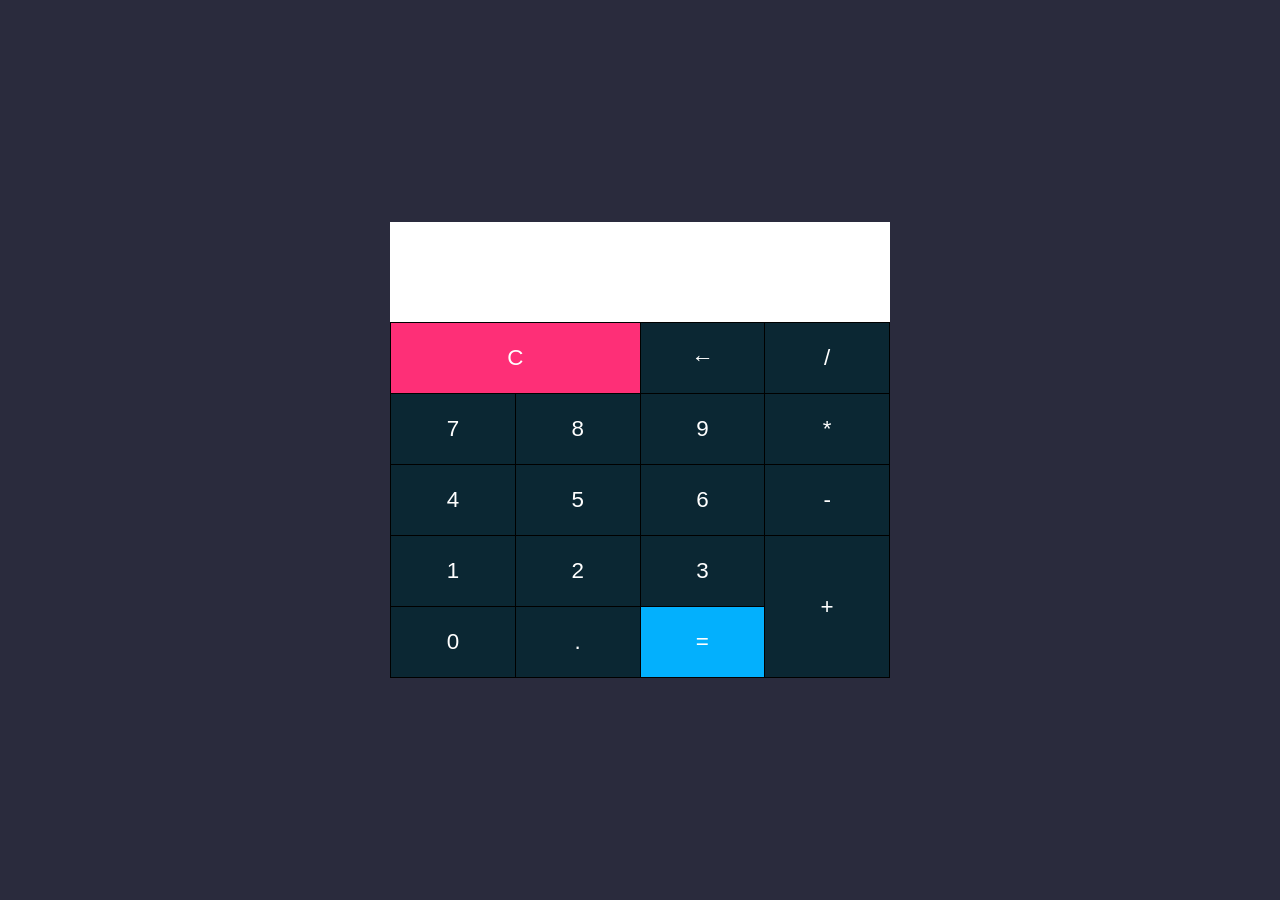
==== calculadora/index.html @ 045d1e88 "Calculadora simples" ====
<!DOCTYPE html>
<html lang="pt-br">
<head>
    <meta charset="UTF-8">
    <meta name="viewport" content="width=device-width, initial-scale=1.0">
    <title>Calculadora</title>
    <link rel="stylesheet" href="style.css">
</head>
<body>
    <section>
        <div class="visor"></div>

        <div class="teclado">
            <table>
                <tr>
                    <td colspan="2"><button class="limpar">C</button></td>
                    <td><button class="apagar">←</button></td>
                    <td><button class="operacao">/</button></td>
                </tr>

                <tr>
                    <td><button class="numero">7</button></td>
                    <td><button class="numero">8</button></td>
                    <td><button class="numero">9</button></td>
                    <td><button class="operacao">*</button></td>
                </tr>

                <tr>
                    <td><button class="numero">4</button></td>
                    <td><button class="numero">5</button></td>
                    <td><button class="numero">6</button></td>
                    <td><button class="operacao">-</button></td>
                </tr>

                <tr>
                    <td><button class="numero">1</button></td>
                    <td><button class="numero">2</button></td>
                    <td><button class="numero">3</button></td>
                    <td rowspan="2"><button class="operacao soma">+</button></td>
                </tr>

                <tr>
                    <td><button class="numero">0</button></td>
                    <td><button class="ponto">.</button></td>
                    <td><button class="resultado">=</button></td>
                </tr>
            </table>
        </div>
    </section>
    <script src="script.js"></script>
</body>
</html>
---- calculadora/style.css ----
@charset "UTF-8";

*{
    padding: 0px;
    margin: 0px;
    box-sizing: border-box;
}

body{
    min-height: 100vh;
    display: flex;
    justify-content: center;
    align-items: center;
    background-color: #2A2B3D;
}

section{
    background-color: wheat;
    width: 80%;
    max-width: 500px;
}

.visor{
    background-color: white;
    height: 100px;
    padding: 10px;

    display: flex;
    justify-content: flex-end;
    align-items: center;

    font-family: 'Segoe UI', Tahoma, Geneva, Verdana, sans-serif;
    font-size: 3em;
}

table{
    border-collapse: collapse;
    width: 100%;
}

td{
    border: 1px solid black;
    width: 107px;
}

button{
    height: 70px;
    width: 100%;
    border: none;
    font-family: 'Segoe UI', Tahoma, Geneva, Verdana, sans-serif;
    font-size: 1.4em;
    font-weight: 500;
    cursor: pointer;
    background-color: #0B2733;
    color: white;
    transition: all 0.3s;
}

button:hover{
    background-color: #133c4e;
}

.limpar{
    width: 100%;
    background-color: #FE2F77;
}

.limpar:hover{
    background-color: #8f1540;
}

.soma{
    height: 141px;
}

.resultado{
    background-color: #03B0FD;
}

.resultado:hover{
    background-color: #09658c;
}
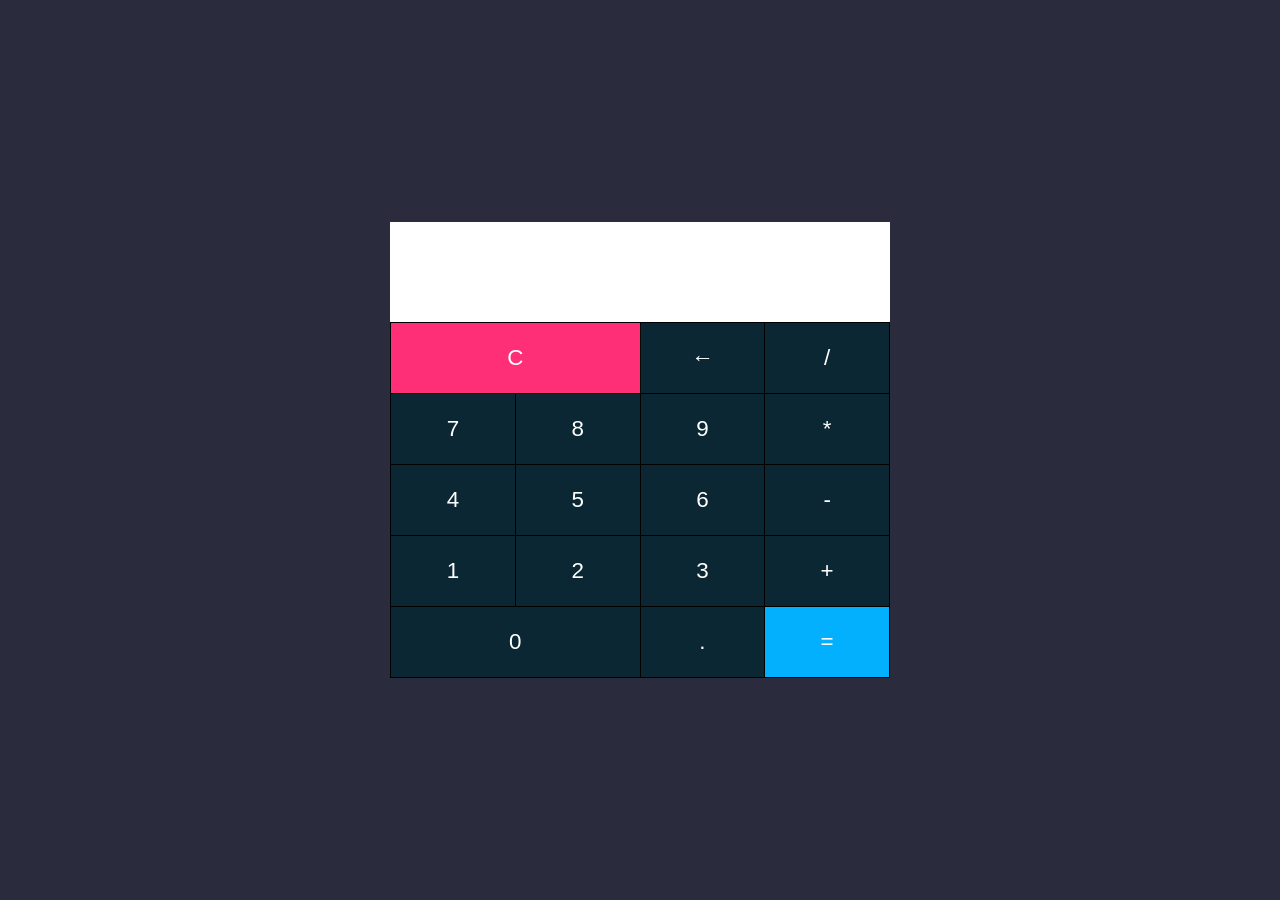
==== commit 15aa5bee: "Correção da posição do botão de igual" ====
--- a/calculadora/index.html
+++ b/calculadora/index.html
@@ -36,11 +36,11 @@
                     <td><button class="numero">1</button></td>
                     <td><button class="numero">2</button></td>
                     <td><button class="numero">3</button></td>
-                    <td rowspan="2"><button class="operacao soma">+</button></td>
+                    <td><button class="operacao soma">+</button></td>
                 </tr>
 
                 <tr>
-                    <td><button class="numero">0</button></td>
+                    <td colspan="2"><button class="numero">0</button></td>
                     <td><button class="ponto">.</button></td>
                     <td><button class="resultado">=</button></td>
                 </tr>
--- a/calculadora/style.css
+++ b/calculadora/style.css
@@ -69,10 +69,6 @@
     background-color: #8f1540;
 }
 
-.soma{
-    height: 141px;
-}
-
 .resultado{
     background-color: #03B0FD;
 }
